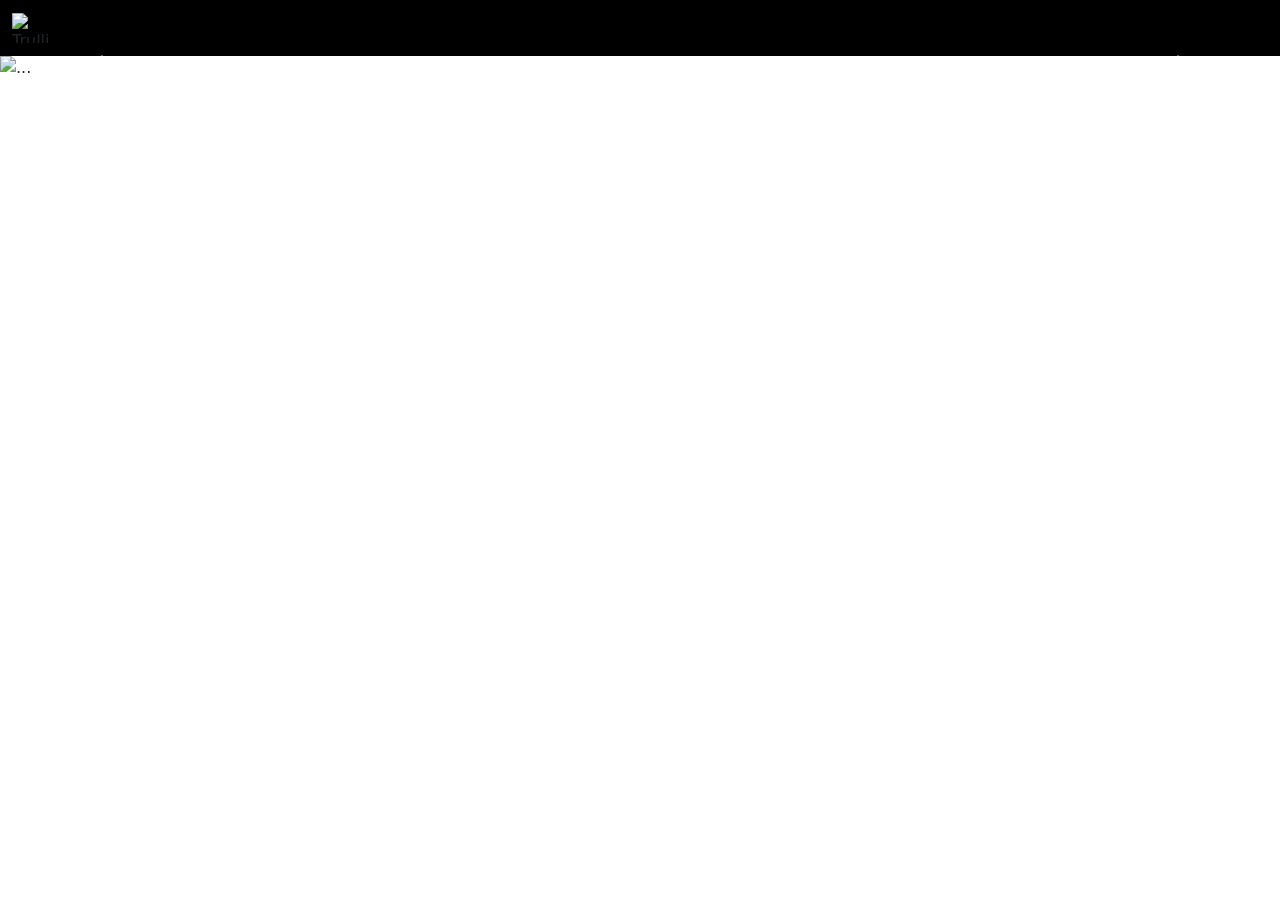
==== index.html @ dacc8d7c "Change navbar background to black and update links" ====
<!DOCTYPE html>
<html lang="en">
<head>
    <link href="https://cdn.jsdelivr.net/npm/bootstrap@5.3.8/dist/css/bootstrap.min.css" rel="stylesheet" integrity="sha384-sRIl4kxILFvY47J16cr9ZwB07vP4J8+LH7qKQnuqkuIAvNWLzeN8tE5YBujZqJLB" crossorigin="anonymous">
    <meta charset="UTF-8">
    <meta name="viewport" content="width=device-width, initial-scale=1.0">
    <title>DRAGON CITY</title>
     <link rel="stylesheet" href="style.css">
</head>
<body>
    <nav class="navbar navbar-expand-lg bg-black">
  <div class="container-fluid">
    <img src="https://upload.wikimedia.org/wikipedia/commons/f/f0/Dragon_City_logo_2022.png" alt="Trulli" width="50" height="30">

    <button class="navbar-toggler" type="button" data-bs-toggle="collapse" data-bs-target="#navbarNav" aria-controls="navbarNav" aria-expanded="false" aria-label="Toggle navigation">
      
      <span class="navbar-toggler-icon"></span>
    </button>
    <nav class="collapse navbar-collapse" id="navbarNav">
      <ul class="navbar-nav">
        <li class="nav-item">
          <a class="nav-link" href="index.html">𝑯𝑶𝑴𝑬</a>
        </li>
        <li class="nav-item">
          <a class="nav-link" href="about.html">𝑨𝑩𝑶𝑼𝑻</a>
        </li>
        <li class="nav-item">
          <a class="nav-link" href="dragons.html">DRAGONS</a>
        </li>
        <li class="nav-item">
          <a class="nav-link" href="Habitats.html">HABITATS</a>
        </li>
        <li class="nav-item">
          <a class="nav-link" href="building.html">BUILDING</a>
        </li>
        <li class="nav-item">
          <a class="nav-link" href="decor.html">DECOR</a>
        </li>
        <li class="nav-item">
          <a class="nav-link" href="orb.html">ORB</a>
        </li>
        <li class="nav-item">
          <a class="nav-link" href="gems.html">GEMS</a>
        </li>
      </ul>
    </div>
  </div>
</nav>
    <div id="carouselExampleRide" class="carousel slide" data-bs-ride="true">
  <div class="carousel-inner">
    <div class="carousel-item active">
      <img src="https://scontent.fmnl17-2.fna.fbcdn.net/v/t1.15752-9/768397571_1728989368415530_2781523585885273955_n.jpg?stp=dst-jpg_tt6&cstp=mx1376x768&ctp=s1376x768&_nc_cat=104&_nc_map=urlgen_bucketless&ccb=1-7&_nc_sid=9f807c&_nc_eui2=AeE-iBbKlrBhjgQOooUKEOTNyRs5W_zooE3JGzlb_OigTQ-_d_rl9ABWVRwlsYIpUS4A3nu3v0RpaGYS-3R9dOnL&_nc_ohc=5X5_qOZXBq8Q7kNvwEdV9aa&_nc_oc=AdrRF8V0Q_zwaZnKOCnvQT6iwj0CliJ8LifAUadGOJZx6OVqDng-fJmykn6Fgz7BK9w&_nc_zt=23&_nc_ht=scontent.fmnl17-2.fna&_nc_ss=7b2a8&oh=03_Q7cD6AENiMzL0ktWEhdv-G763PFc0AC8ZB2Ctf9_2jch9G4cWA&oe=6AA103F4" class="d-block w-100" alt="...">
    </div>
    <div class="carousel-item">
      <img src="https://scontent.fmnl17-7.fna.fbcdn.net/v/t1.15752-9/765957695_1047159918228729_4748598267161344911_n.jpg?stp=dst-jpg_tt6&cstp=mx1376x768&ctp=s1376x768&_nc_cat=107&_nc_map=urlgen_bucketless&ccb=1-7&_nc_sid=9f807c&_nc_eui2=AeF-nlQvQn_i-tQUSAaIj8QV1CjEkQiYQB3UKMSRCJhAHS1iS43mFdke7h7jkGvkOAIKtOxgxt3N0T0Bd1L-AdoC&_nc_ohc=awo4wMDPZ4UQ7kNvwE9EPgk&_nc_oc=Adod77zweZ37UknhtBakG9qpq3V8bZZ_6NUjA2K9F2JfvQu00MIOsuJ0fxcWrJbzYYE&_nc_zt=23&_nc_ht=scontent.fmnl17-7.fna&_nc_ss=7b2a8&oh=03_Q7cD6AFuW7ZcYuFEX9hFxdxGKBCJ-fck5NnO7M6q3MNO_KPSNg&oe=6AA12087" class="d-block w-100" alt="...">
    </div>
    <div class="carousel-item">
      <img src="https://scontent.fmnl17-6.fna.fbcdn.net/v/t1.15752-9/764517204_1365813642417572_1643254159708085904_n.jpg?stp=dst-jpg_tt6&cstp=mx1376x768&ctp=s1376x768&_nc_cat=110&_nc_map=urlgen_bucketless&ccb=1-7&_nc_sid=9f807c&_nc_eui2=AeGWS9UVaTgeZ8RBdHtm5mLEnik_1sAfliOeKT_WwB-WI3bZhblvepYvrgnixR7_OIVjzoGVC6tjFsksvUsQOZ2n&_nc_ohc=KisWYzF66-sQ7kNvwHVHvYz&_nc_oc=Adq3JVCUU_QKMGrvb_hJK-Ng56yEIIbwLLmBCQvNc2Y7lG9C5MQBfDMhHhtm0dxwZJg&_nc_zt=23&_nc_ht=scontent.fmnl17-6.fna&_nc_ss=7b2a8&oh=03_Q7cD6AFxjndarBv1-HcqEJcc9wVXtqRBMDzPIbO5QQ9aQILCHA&oe=6AA0F047" class="d-block w-100" alt="...">
    </div>
  </div>
  <button class="carousel-control-prev" type="button" data-bs-target="#carouselExampleRide" data-bs-slide="prev">
    <span class="carousel-control-prev-icon" aria-hidden="true"></span>
    <span class="visually-hidden">Previous</span>
  </button>
  <button class="carousel-control-next" type="button" data-bs-target="#carouselExampleRide" data-bs-slide="next">
    <span class="carousel-control-next-icon" aria-hidden="true"></span>
    <span class="visually-hidden">Next</span>
  </button>
</div>
<script src="https://cdn.jsdelivr.net/npm/bootstrap@5.3.8/dist/js/bootstrap.bundle.min.js" integrity="sha384-FKyoEForCGlyvwx9Hj09JcYn3nv7wiPVlz7YYwJrWVcXK/BmnVDxM+D2scQbITxI" crossorigin="anonymous"></script>
</body>
</html>
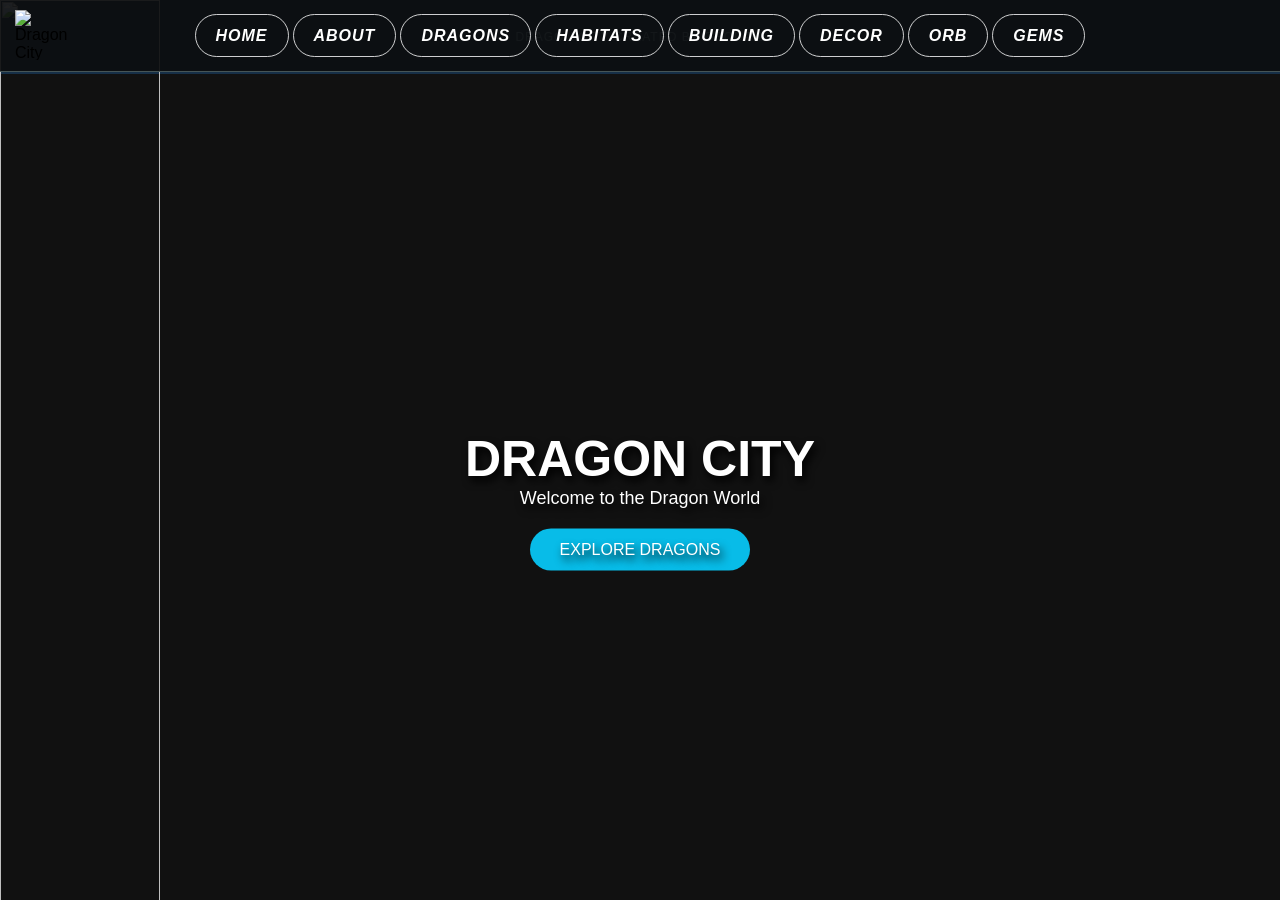
==== commit 77349f8c: "Update index.html" ====
--- a/index.html
+++ b/index.html
@@ -1,72 +1,332 @@
 <!DOCTYPE html>
 <html lang="en">
 <head>
-    <link href="https://cdn.jsdelivr.net/npm/bootstrap@5.3.8/dist/css/bootstrap.min.css" rel="stylesheet" integrity="sha384-sRIl4kxILFvY47J16cr9ZwB07vP4J8+LH7qKQnuqkuIAvNWLzeN8tE5YBujZqJLB" crossorigin="anonymous">
-    <meta charset="UTF-8">
-    <meta name="viewport" content="width=device-width, initial-scale=1.0">
-    <title>DRAGON CITY</title>
-     <link rel="stylesheet" href="style.css">
+<meta charset="UTF-8">
+<meta name="viewport" content="width=device-width, initial-scale=1.0">
+
+<title>Dragon City</title>
+
+<style>
+
+* {
+    margin: 0;
+    padding: 0;
+    box-sizing: border-box;
+}
+
+html {
+    scroll-behavior: smooth;
+}
+
+body{
+    margin: 0;
+    background-color: rgb(168, 162, 162);
+    background-image: url("https://scontent.fmnl17-3.fna.fbcdn.net/v/t1.15752-9/767299842_1655790449890491_4545257964467939193_n.jpg?stp=dst-jpg_tt6&cstp=mx2730x1374&ctp=s2048x2048&_nc_cat=111&_nc_map=urlgen_bucketless&ccb=1-7&_nc_sid=9f807c&_nc_eui2=AeGM4_41mJ3LzK9dCWrfPUarlU8g-dacNnOVTyD51pw2c567HQcAVzanhm9n9mFQUha7lkcVy3AcAFiBy9nT1CmH&_nc_ohc=iILIBuR1VC8Q7kNvwGtrVs6&_nc_oc=AdrgYi3_kR99PQsobkBZdY6h78Ep0LK1CM7NGzYD1GocTQRpbVBkbWe7cVYGbLGtliY&_nc_zt=23&_nc_ht=scontent.fmnl17-3.fna&_nc_ss=7b2a8&oh=03_Q7cD6AELTnQGtor_LJXfN3qr1uAR7j50Bpd6J6AhI7E_hIDlQw&oe=6AA11DC7");
+    background-position: center center;
+    background-repeat: no-repeat;
+    background-size: cover;
+    background-attachment: fixed;
+}
+
+/* =========================
+   NAVIGATION BAR
+========================= */
+
+.navbar {
+    position: fixed;
+    top: 0;
+    left: 0;
+    width: 100%;
+    height: 72px;
+
+    background: rgba(13, 14, 15, 0.92);
+
+    display: flex;
+    align-items: center;
+    justify-content: center;
+
+    z-index: 1000;
+
+    border-bottom: 1px solid rgba(89, 108, 110, 0.753);
+}
+
+.logo {
+    position: absolute;
+    left: 15px;
+    top: 10px;
+
+    width: 65px;
+    height: 50px;
+
+    object-fit: contain;
+}
+
+.nav-menu {
+    display: flex;
+    gap: 4px;
+    list-style: none;
+}
+
+.nav-menu a {
+    text-decoration: none;
+    color: white;
+
+    min-width: 120px;
+    padding: 12px 20px;
+
+    text-align: center;
+
+    border: 1px solid rgba(255,255,255,0.8);
+    border-radius: 30px;
+
+    font-weight: bold;
+    font-style: italic;
+    letter-spacing: 1px;
+
+    transition: 0.3s ease;
+}
+
+.nav-menu a:hover {
+    background: linear-gradient(
+        135deg,
+        #386770,
+        #324e96
+    );
+
+    border-color: #fff;
+
+    box-shadow:
+        0 0 15px #25cfff,
+        inset 0 0 10px rgba(255,255,255,0.3);
+
+    transform: translateY(-2px);
+}   
+/* =========================
+   FOOTER ITO YUNG SA BABA YUNG MAY NAKAGALAGAY NA GROUP
+========================= */
+
+footer {
+    padding: 30px;
+
+    text-align: center;
+
+    background: #162f47;
+
+    color: #7193a3;
+
+    font-family: Arial, sans-serif;
+
+    font-size: 12px;
+
+    letter-spacing: 1px;
+}
+</style>
 </head>
+
+<!-- =========================
+     NAVIGATION
+========================= -->
+
+<nav class="navbar">
+
+    <!-- Replace with your Dragon City logo -->
+    <img
+        class="logo"
+        src="https://upload.wikimedia.org/wikipedia/commons/f/f0/Dragon_City_logo_2022.png"
+        alt="Dragon City"
+    >
+
+    <ul class="nav-menu">
+
+        <li>
+            <a href="index.html">HOME</a>
+        </li>
+
+        <li>
+            <a href="#">ABOUT</a>
+        </li>
+
+        <li>
+            <a href="Dragons.html">DRAGONS</a>
+        </li>
+
+        <li>
+            <a href="#">HABITATS</a>
+        </li>
+
+        <li>
+            <a href="#">BUILDING</a>
+        </li>
+
+        <li>
+            <a href="#">DECOR</a>
+        </li>
+
+        <li>
+            <a href="#">ORB</a>
+        </li>
+
+        <li>
+            <a href="#">GEMS</a>
+        </li>
+
+    </ul>
+
+</nav>
+
+<style>
+        * {
+            margin: 0;
+            padding: 0;
+            box-sizing: border-box;
+        }
+
+        body {
+            font-family: Arial, sans-serif;
+            background: #111;
+        }
+
+        /* HOME CAROUSEL */
+        .carousel {
+            width: 100%;
+            height: 500px;
+            position: fixed;
+            overflow: fixed;
+        }
+
+        .slides {
+            display: flex;
+            width: 800%;
+            height: 100%;
+            animation: slide 32s infinite;
+        }
+
+        .slides img {
+            width: 12.5%;
+            height: 200%;
+            object-fit: cover;
+        }
+
+        /* AUTOMATIC SLIDE */
+        @keyframes slide {
+
+            0%   { transform: translateX(0); }
+            10%  { transform: translateX(0); }
+
+            12%  { transform: translateX(-12.5%); }
+            22%  { transform: translateX(-12.5%); }
+
+            24%  { transform: translateX(-25%); }
+            34%  { transform: translateX(-25%); }
+
+            36%  { transform: translateX(-37.5%); }
+            46%  { transform: translateX(-37.5%); }
+
+            48%  { transform: translateX(-50%); }
+            58%  { transform: translateX(-50%); }
+
+            60%  { transform: translateX(-62.5%); }
+            70%  { transform: translateX(-62.5%); }
+
+            72%  { transform: translateX(-75%); }
+            82%  { transform: translateX(-75%); }
+
+            84%  { transform: translateX(0); }
+            100% { transform: translateX(0); }
+        }
+
+        /* TITLE */
+        .title {
+            position: absolute;
+            top: 100%;
+            left: 50%;
+            transform: translate(-50%, -50%);
+
+            color: white;
+            text-align: center;
+
+            text-shadow: 3px 5px 8px black;
+        }
+
+        .title h1 {
+            font-size: 50px;
+        }
+
+        .title p {
+            font-size: 18px;
+        }
+
+        /* BUTTON */
+        .button {
+            margin-top: 20px;
+
+            display: inline-block;
+
+            padding: 12px 30px;
+
+            background: #08bce8;
+            color: white;
+
+            text-decoration: none;
+
+            border-radius: 25px;
+        }
+
+        .button:hover {
+            background: #087fc4;
+        }
+
+        @media (max-width: 800px) {
+            .carousel {
+                height: 350px;
+            }
+
+            .title h1 {
+                font-size: 30px;
+            }
+        }
+    </style>
+</head>
+
 <body>
-    <nav class="navbar navbar-expand-lg bg-black">
-  <div class="container-fluid">
-    <img src="https://upload.wikimedia.org/wikipedia/commons/f/f0/Dragon_City_logo_2022.png" alt="Trulli" width="50" height="30">
-
-    <button class="navbar-toggler" type="button" data-bs-toggle="collapse" data-bs-target="#navbarNav" aria-controls="navbarNav" aria-expanded="false" aria-label="Toggle navigation">
-      
-      <span class="navbar-toggler-icon"></span>
-    </button>
-    <nav class="collapse navbar-collapse" id="navbarNav">
-      <ul class="navbar-nav">
-        <li class="nav-item">
-          <a class="nav-link" href="index.html">𝑯𝑶𝑴𝑬</a>
-        </li>
-        <li class="nav-item">
-          <a class="nav-link" href="about.html">𝑨𝑩𝑶𝑼𝑻</a>
-        </li>
-        <li class="nav-item">
-          <a class="nav-link" href="dragons.html">DRAGONS</a>
-        </li>
-        <li class="nav-item">
-          <a class="nav-link" href="Habitats.html">HABITATS</a>
-        </li>
-        <li class="nav-item">
-          <a class="nav-link" href="building.html">BUILDING</a>
-        </li>
-        <li class="nav-item">
-          <a class="nav-link" href="decor.html">DECOR</a>
-        </li>
-        <li class="nav-item">
-          <a class="nav-link" href="orb.html">ORB</a>
-        </li>
-        <li class="nav-item">
-          <a class="nav-link" href="gems.html">GEMS</a>
-        </li>
-      </ul>
+
+<!-- HOME -->
+
+<div class="carousel">
+
+    <div class="slides">
+
+        <img src="https://scontent.fmnl4-7.fna.fbcdn.net/v/t1.15752-9/764517204_1365813642417572_1643254159708085904_n.jpg?stp=dst-jpg_tt6&cstp=mx1376x768&ctp=s1376x768&_nc_cat=110&_nc_map=urlgen_bucketless&ccb=1-7&_nc_sid=9f807c&_nc_eui2=AeGWS9UVaTgeZ8RBdHtm5mLEnik_1sAfliOeKT_WwB-WI3bZhblvepYvrgnixR7_OIVjzoGVC6tjFsksvUsQOZ2n&_nc_ohc=1LAf2fnb_y0Q7kNvwEMrL8o&_nc_oc=AdoQlZUbmF5KxFRqJAVkij5wPpupDagGV6smUznWbkUBTEwrEY-l5ZlWe21OzR3qd7a7KcTzvZBcXEUiRMSil-Ok&_nc_zt=23&_nc_ht=scontent.fmnl4-7.fna&_nc_ss=7b2a8&oh=03_Q7cD6AFzIjW8z65tawSZJdBlM12lI6ZlL8YCCOU1Is6QAdrv7Q&oe=6AA35B07">
+        <img src="https://scontent.fmnl4-6.fna.fbcdn.net/v/t1.15752-9/768397571_1728989368415530_2781523585885273955_n.jpg?stp=dst-jpg_tt6&cstp=mx1376x768&ctp=s1376x768&_nc_cat=104&_nc_map=urlgen_bucketless&ccb=1-7&_nc_sid=9f807c&_nc_eui2=AeE-iBbKlrBhjgQOooUKEOTNyRs5W_zooE3JGzlb_OigTQ-_d_rl9ABWVRwlsYIpUS4A3nu3v0RpaGYS-3R9dOnL&_nc_ohc=5X5_qOZXBq8Q7kNvwEx2SSY&_nc_oc=AdrRAAhrjU4eKQu1i72Je_lcVvs0U0Ya0wMp94FYP11dN79EqmFH7DCqEHnxq0HkwddQEWycBWBBUxcpGlSGRno1&_nc_zt=23&_nc_ht=scontent.fmnl4-6.fna&_nc_ss=7b2a8&oh=03_Q7cD6AGJUYisqBnqJ8mGdhZDgwZVNKtl9Hr-lCeyy9hgDBlvBA&oe=6AA36EB4">
+        <img src="home3.jpg">
+        <img src="home4.jpg">
+        <img src="home5.jpg">
+        <img src="home6.jpg">
+        <img src="home7.jpg">
+        <img src="home8.jpg">
+
     </div>
-  </div>
-</nav>
-    <div id="carouselExampleRide" class="carousel slide" data-bs-ride="true">
-  <div class="carousel-inner">
-    <div class="carousel-item active">
-      <img src="https://scontent.fmnl17-2.fna.fbcdn.net/v/t1.15752-9/768397571_1728989368415530_2781523585885273955_n.jpg?stp=dst-jpg_tt6&cstp=mx1376x768&ctp=s1376x768&_nc_cat=104&_nc_map=urlgen_bucketless&ccb=1-7&_nc_sid=9f807c&_nc_eui2=AeE-iBbKlrBhjgQOooUKEOTNyRs5W_zooE3JGzlb_OigTQ-_d_rl9ABWVRwlsYIpUS4A3nu3v0RpaGYS-3R9dOnL&_nc_ohc=5X5_qOZXBq8Q7kNvwEdV9aa&_nc_oc=AdrRF8V0Q_zwaZnKOCnvQT6iwj0CliJ8LifAUadGOJZx6OVqDng-fJmykn6Fgz7BK9w&_nc_zt=23&_nc_ht=scontent.fmnl17-2.fna&_nc_ss=7b2a8&oh=03_Q7cD6AENiMzL0ktWEhdv-G763PFc0AC8ZB2Ctf9_2jch9G4cWA&oe=6AA103F4" class="d-block w-100" alt="...">
+
+    <div class="title">
+
+        <h1>DRAGON CITY</h1>
+
+        <p>Welcome to the Dragon World</p>
+
+        <a href="#dragons" class="button">
+            EXPLORE DRAGONS
+        </a>
+
     </div>
-    <div class="carousel-item">
-      <img src="https://scontent.fmnl17-7.fna.fbcdn.net/v/t1.15752-9/765957695_1047159918228729_4748598267161344911_n.jpg?stp=dst-jpg_tt6&cstp=mx1376x768&ctp=s1376x768&_nc_cat=107&_nc_map=urlgen_bucketless&ccb=1-7&_nc_sid=9f807c&_nc_eui2=AeF-nlQvQn_i-tQUSAaIj8QV1CjEkQiYQB3UKMSRCJhAHS1iS43mFdke7h7jkGvkOAIKtOxgxt3N0T0Bd1L-AdoC&_nc_ohc=awo4wMDPZ4UQ7kNvwE9EPgk&_nc_oc=Adod77zweZ37UknhtBakG9qpq3V8bZZ_6NUjA2K9F2JfvQu00MIOsuJ0fxcWrJbzYYE&_nc_zt=23&_nc_ht=scontent.fmnl17-7.fna&_nc_ss=7b2a8&oh=03_Q7cD6AFuW7ZcYuFEX9hFxdxGKBCJ-fck5NnO7M6q3MNO_KPSNg&oe=6AA12087" class="d-block w-100" alt="...">
-    </div>
-    <div class="carousel-item">
-      <img src="https://scontent.fmnl17-6.fna.fbcdn.net/v/t1.15752-9/764517204_1365813642417572_1643254159708085904_n.jpg?stp=dst-jpg_tt6&cstp=mx1376x768&ctp=s1376x768&_nc_cat=110&_nc_map=urlgen_bucketless&ccb=1-7&_nc_sid=9f807c&_nc_eui2=AeGWS9UVaTgeZ8RBdHtm5mLEnik_1sAfliOeKT_WwB-WI3bZhblvepYvrgnixR7_OIVjzoGVC6tjFsksvUsQOZ2n&_nc_ohc=KisWYzF66-sQ7kNvwHVHvYz&_nc_oc=Adq3JVCUU_QKMGrvb_hJK-Ng56yEIIbwLLmBCQvNc2Y7lG9C5MQBfDMhHhtm0dxwZJg&_nc_zt=23&_nc_ht=scontent.fmnl17-6.fna&_nc_ss=7b2a8&oh=03_Q7cD6AFxjndarBv1-HcqEJcc9wVXtqRBMDzPIbO5QQ9aQILCHA&oe=6AA0F047" class="d-block w-100" alt="...">
-    </div>
-  </div>
-  <button class="carousel-control-prev" type="button" data-bs-target="#carouselExampleRide" data-bs-slide="prev">
-    <span class="carousel-control-prev-icon" aria-hidden="true"></span>
-    <span class="visually-hidden">Previous</span>
-  </button>
-  <button class="carousel-control-next" type="button" data-bs-target="#carouselExampleRide" data-bs-slide="next">
-    <span class="carousel-control-next-icon" aria-hidden="true"></span>
-    <span class="visually-hidden">Next</span>
-  </button>
+
 </div>
+
 <script src="https://cdn.jsdelivr.net/npm/bootstrap@5.3.8/dist/js/bootstrap.bundle.min.js" integrity="sha384-FKyoEForCGlyvwx9Hj09JcYn3nv7wiPVlz7YYwJrWVcXK/BmnVDxM+D2scQbITxI" crossorigin="anonymous"></script>
+    </section>
+
+</section>
+<footer>
+    DRAGON CITY CREATED BY GROUP 2
+</footer>
 </body>
 </html>
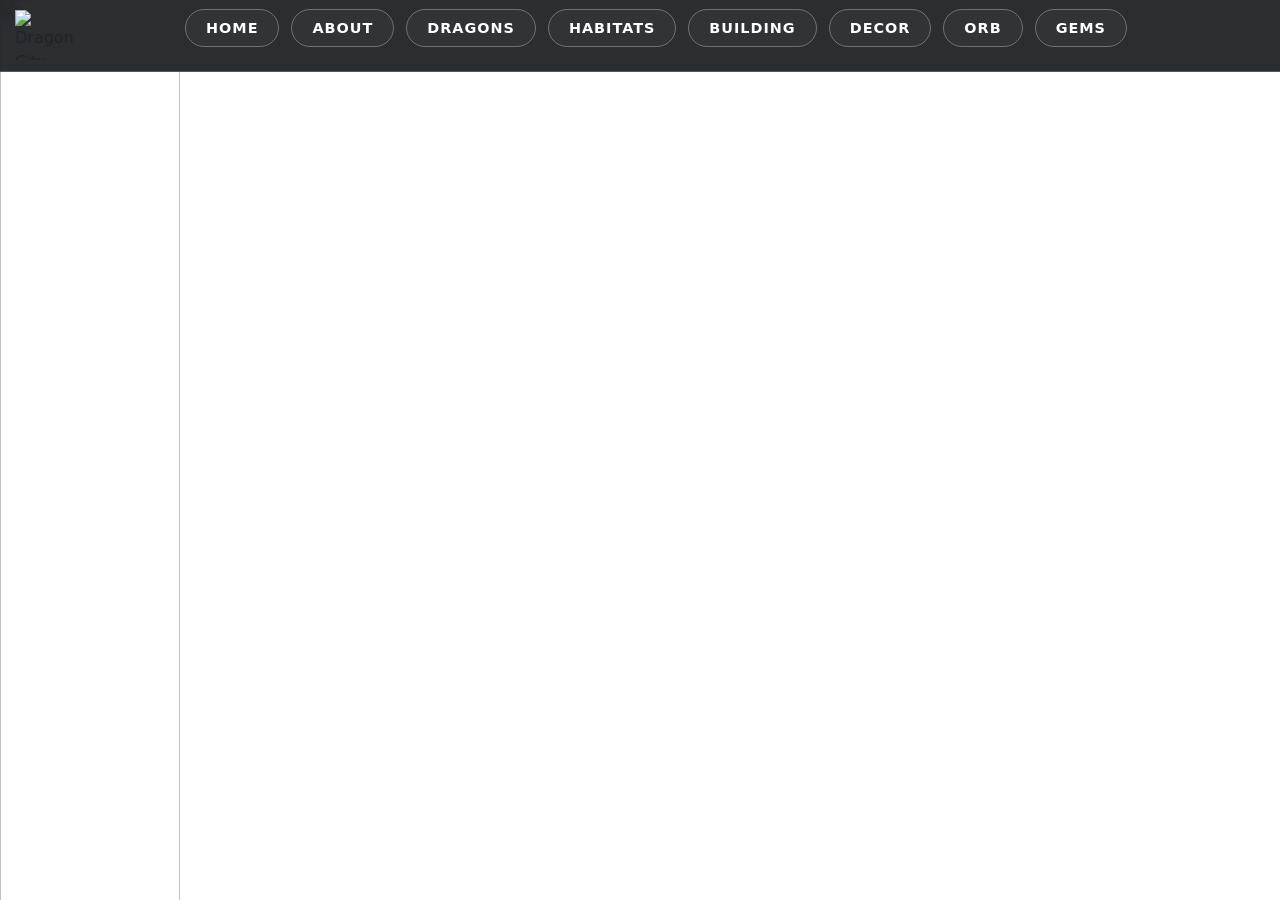
==== commit 43de1f65: "Update index.html for layout and style enhancements Refactor HTML structure and styles for improved " ====
--- a/index.html
+++ b/index.html
@@ -1,132 +1,154 @@
 <!DOCTYPE html>
 <html lang="en">
 <head>
+<link href="https://cdn.jsdelivr.net/npm/bootstrap@5.3.8/dist/css/bootstrap.min.css" rel="stylesheet" integrity="sha384-sRIl4kxILFvY47J16cr9ZwB07vP4J8+LH7qKQnuqkuIAvNWLzeN8tE5YBujZqJLB" crossorigin="anonymous">
 <meta charset="UTF-8">
 <meta name="viewport" content="width=device-width, initial-scale=1.0">
-
-<title>Dragon City</title>
-
+<script src="https://cdn.jsdelivr.net/npm/bootstrap@5.3.8/dist/js/bootstrap.bundle.min.js" integrity="sha384-FKyoEForCGlyvwx9Hj09JcYn3nv7wiPVlz7YYwJrWVcXK/BmnVDxM+D2scQbITxI" crossorigin="anonymous"></script>
+    </section>
 <style>
-
-* {
-    margin: 0;
-    padding: 0;
-    box-sizing: border-box;
-}
-
-html {
-    scroll-behavior: smooth;
-}
-
-body{
-    margin: 0;
-    background-color: rgb(168, 162, 162);
-    background-image: url("https://scontent.fmnl17-3.fna.fbcdn.net/v/t1.15752-9/767299842_1655790449890491_4545257964467939193_n.jpg?stp=dst-jpg_tt6&cstp=mx2730x1374&ctp=s2048x2048&_nc_cat=111&_nc_map=urlgen_bucketless&ccb=1-7&_nc_sid=9f807c&_nc_eui2=AeGM4_41mJ3LzK9dCWrfPUarlU8g-dacNnOVTyD51pw2c567HQcAVzanhm9n9mFQUha7lkcVy3AcAFiBy9nT1CmH&_nc_ohc=iILIBuR1VC8Q7kNvwGtrVs6&_nc_oc=AdrgYi3_kR99PQsobkBZdY6h78Ep0LK1CM7NGzYD1GocTQRpbVBkbWe7cVYGbLGtliY&_nc_zt=23&_nc_ht=scontent.fmnl17-3.fna&_nc_ss=7b2a8&oh=03_Q7cD6AELTnQGtor_LJXfN3qr1uAR7j50Bpd6J6AhI7E_hIDlQw&oe=6AA11DC7");
-    background-position: center center;
-    background-repeat: no-repeat;
-    background-size: cover;
-    background-attachment: fixed;
-}
-
-/* =========================
-   NAVIGATION BAR
-========================= */
-
+        * {
+            margin: 0;
+            padding: 0;
+            box-sizing: border-box;
+        }
 .navbar {
-    position: fixed;
-    top: 0;
-    left: 0;
-    width: 100%;
-    height: 72px;
-
-    background: rgba(13, 14, 15, 0.92);
-
-    display: flex;
-    align-items: center;
-    justify-content: center;
-
-    z-index: 1000;
-
-    border-bottom: 1px solid rgba(89, 108, 110, 0.753);
-}
-
-.logo {
-    position: absolute;
-    left: 15px;
-    top: 10px;
-
-    width: 65px;
-    height: 50px;
-
-    object-fit: contain;
-}
-
-.nav-menu {
-    display: flex;
-    gap: 4px;
-    list-style: none;
-}
-
-.nav-menu a {
-    text-decoration: none;
-    color: white;
-
-    min-width: 120px;
-    padding: 12px 20px;
-
-    text-align: center;
-
-    border: 1px solid rgba(255,255,255,0.8);
-    border-radius: 30px;
-
-    font-weight: bold;
-    font-style: italic;
-    letter-spacing: 1px;
-
-    transition: 0.3s ease;
-}
-
-.nav-menu a:hover {
-    background: linear-gradient(
-        135deg,
-        #386770,
-        #324e96
-    );
-
-    border-color: #fff;
-
-    box-shadow:
-        0 0 15px #25cfff,
-        inset 0 0 10px rgba(255,255,255,0.3);
-
-    transform: translateY(-2px);
-}   
-/* =========================
-   FOOTER ITO YUNG SA BABA YUNG MAY NAKAGALAGAY NA GROUP
-========================= */
-
-footer {
-    padding: 30px;
-
-    text-align: center;
-
-    background: #162f47;
-
-    color: #7193a3;
-
-    font-family: Arial, sans-serif;
-
-    font-size: 12px;
-
-    letter-spacing: 1px;
-}
-</style>
+            position: fixed;
+            top: 0;
+            left: 0;
+            width: 100%;
+            height: 72px;
+            background: rgba(25, 28, 31, 0.92);
+            backdrop-filter: blur(8px);
+            display: flex;
+            align-items: center;
+            justify-content: center;
+            z-index: 1000;
+            border-bottom: 1px solid rgba(89, 108, 110, 0.753);
+        }
+
+        .logo {
+            position: absolute;
+            left: 15px;
+            top: 10px;
+            width: 65px;
+            height: 50px;
+            object-fit: contain;
+        }
+
+        .nav-menu {
+            display: flex;
+            gap: 12px;
+            list-style: none;
+        }
+
+        .nav-menu a {
+            text-decoration: none;
+            color: white;
+            min-width: 120px;
+            padding: 10px 20px;
+            text-align: center;
+            border: 1px solid rgba(255,255,255,0.3);
+            border-radius: 30px;
+            font-weight: bold;
+            font-size: 0.9rem;
+            text-transform: uppercase;
+            letter-spacing: 1px;
+            transition: all 0.3s ease;
+            background: rgba(255, 255, 255, 0.03);
+        }
+
+        .nav-menu a:hover {
+            background: linear-gradient(135deg, #2cc9e9, #324e96);
+            border-color: #fff;
+            box-shadow: 0 0 15px #25cfff, inset 0 0 10px rgba(255,255,255,0.3);
+            transform: translateY(-2px);
+        }  
+        /* HOME CAROUSEL */
+        .carousel {
+            width: 100%;
+            height: 500px;
+            position: fixed;
+            overflow: fixed;
+        }
+
+        .slides {
+            display: flex;
+            width: 900%;
+            height: 120%;
+            animation: slide 32s infinite;
+        }
+
+        .slides img {
+            width: 12.5%;
+            height: 200%;
+            object-fit: cover;
+        }
+
+        /* AUTOMATIC SLIDE */
+        @keyframes slide {
+
+            0%   { transform: translateX(0); }
+            10%  { transform: translateX(0); }
+
+            12%  { transform: translateX(-12.5%); }
+            22%  { transform: translateX(-12.5%); }
+
+            24%  { transform: translateX(-25%); }
+            34%  { transform: translateX(-25%); }
+
+       
+        }
+
+        /* TITLE */
+        .title {
+            position: absolute;
+            top: 100%;
+            left: 50%;
+            transform: translate(-50%, -50%);
+
+            color: white;
+            text-align: center;
+
+            text-shadow: 3px 5px 8px black;
+        }
+
+        .title h1 {
+            font-size: 50px;
+        }
+
+        .title p {
+            font-size: 18px;
+        }
+
+
+        @media (max-width: 800px) {
+            .carousel {
+                height: 350px;
+            }
+
+            .title h1 {
+                font-size: 30px;
+            }
+        }
+    </style>
 </head>
 
-<!-- =========================
-     NAVIGATION
-========================= -->
-
+<body>
+
+<!-- HOME -->
+
+<div class="carousel">
+
+    <div class="slides">
+
+        <img src="https://scontent.fmnl4-7.fna.fbcdn.net/v/t1.15752-9/764517204_1365813642417572_1643254159708085904_n.jpg?stp=dst-jpg_tt6&cstp=mx1376x768&ctp=s1376x768&_nc_cat=110&_nc_map=urlgen_bucketless&ccb=1-7&_nc_sid=9f807c&_nc_eui2=AeGWS9UVaTgeZ8RBdHtm5mLEnik_1sAfliOeKT_WwB-WI3bZhblvepYvrgnixR7_OIVjzoGVC6tjFsksvUsQOZ2n&_nc_ohc=1LAf2fnb_y0Q7kNvwEMrL8o&_nc_oc=AdoQlZUbmF5KxFRqJAVkij5wPpupDagGV6smUznWbkUBTEwrEY-l5ZlWe21OzR3qd7a7KcTzvZBcXEUiRMSil-Ok&_nc_zt=23&_nc_ht=scontent.fmnl4-7.fna&_nc_ss=7b2a8&oh=03_Q7cD6AFzIjW8z65tawSZJdBlM12lI6ZlL8YCCOU1Is6QAdrv7Q&oe=6AA35B07">
+        <img src="https://images6.alphacoders.com/112/thumb-1920-1124131.png">
+        <img src="https://store-images.s-microsoft.com/image/apps.60940.14098991041572765.24a22c10-771e-440c-b9aa-1522a505d4ba.f8aff810-310f-4b23-9d5c-e6b43337bf06">
+    </div>
+
+
+</div>
 <nav class="navbar">
 
     <!-- Replace with your Dragon City logo -->
@@ -151,7 +173,7 @@
         </li>
 
         <li>
-            <a href="#">HABITATS</a>
+            <a href="habitats.html">HABITATS</a>
         </li>
 
         <li>
@@ -173,160 +195,9 @@
     </ul>
 
 </nav>
-
-<style>
-        * {
-            margin: 0;
-            padding: 0;
-            box-sizing: border-box;
-        }
-
-        body {
-            font-family: Arial, sans-serif;
-            background: #111;
-        }
-
-        /* HOME CAROUSEL */
-        .carousel {
-            width: 100%;
-            height: 500px;
-            position: fixed;
-            overflow: fixed;
-        }
-
-        .slides {
-            display: flex;
-            width: 800%;
-            height: 100%;
-            animation: slide 32s infinite;
-        }
-
-        .slides img {
-            width: 12.5%;
-            height: 200%;
-            object-fit: cover;
-        }
-
-        /* AUTOMATIC SLIDE */
-        @keyframes slide {
-
-            0%   { transform: translateX(0); }
-            10%  { transform: translateX(0); }
-
-            12%  { transform: translateX(-12.5%); }
-            22%  { transform: translateX(-12.5%); }
-
-            24%  { transform: translateX(-25%); }
-            34%  { transform: translateX(-25%); }
-
-            36%  { transform: translateX(-37.5%); }
-            46%  { transform: translateX(-37.5%); }
-
-            48%  { transform: translateX(-50%); }
-            58%  { transform: translateX(-50%); }
-
-            60%  { transform: translateX(-62.5%); }
-            70%  { transform: translateX(-62.5%); }
-
-            72%  { transform: translateX(-75%); }
-            82%  { transform: translateX(-75%); }
-
-            84%  { transform: translateX(0); }
-            100% { transform: translateX(0); }
-        }
-
-        /* TITLE */
-        .title {
-            position: absolute;
-            top: 100%;
-            left: 50%;
-            transform: translate(-50%, -50%);
-
-            color: white;
-            text-align: center;
-
-            text-shadow: 3px 5px 8px black;
-        }
-
-        .title h1 {
-            font-size: 50px;
-        }
-
-        .title p {
-            font-size: 18px;
-        }
-
-        /* BUTTON */
-        .button {
-            margin-top: 20px;
-
-            display: inline-block;
-
-            padding: 12px 30px;
-
-            background: #08bce8;
-            color: white;
-
-            text-decoration: none;
-
-            border-radius: 25px;
-        }
-
-        .button:hover {
-            background: #087fc4;
-        }
-
-        @media (max-width: 800px) {
-            .carousel {
-                height: 350px;
-            }
-
-            .title h1 {
-                font-size: 30px;
-            }
-        }
-    </style>
-</head>
-
-<body>
-
-<!-- HOME -->
-
-<div class="carousel">
-
-    <div class="slides">
-
-        <img src="https://scontent.fmnl4-7.fna.fbcdn.net/v/t1.15752-9/764517204_1365813642417572_1643254159708085904_n.jpg?stp=dst-jpg_tt6&cstp=mx1376x768&ctp=s1376x768&_nc_cat=110&_nc_map=urlgen_bucketless&ccb=1-7&_nc_sid=9f807c&_nc_eui2=AeGWS9UVaTgeZ8RBdHtm5mLEnik_1sAfliOeKT_WwB-WI3bZhblvepYvrgnixR7_OIVjzoGVC6tjFsksvUsQOZ2n&_nc_ohc=1LAf2fnb_y0Q7kNvwEMrL8o&_nc_oc=AdoQlZUbmF5KxFRqJAVkij5wPpupDagGV6smUznWbkUBTEwrEY-l5ZlWe21OzR3qd7a7KcTzvZBcXEUiRMSil-Ok&_nc_zt=23&_nc_ht=scontent.fmnl4-7.fna&_nc_ss=7b2a8&oh=03_Q7cD6AFzIjW8z65tawSZJdBlM12lI6ZlL8YCCOU1Is6QAdrv7Q&oe=6AA35B07">
-        <img src="https://scontent.fmnl4-6.fna.fbcdn.net/v/t1.15752-9/768397571_1728989368415530_2781523585885273955_n.jpg?stp=dst-jpg_tt6&cstp=mx1376x768&ctp=s1376x768&_nc_cat=104&_nc_map=urlgen_bucketless&ccb=1-7&_nc_sid=9f807c&_nc_eui2=AeE-iBbKlrBhjgQOooUKEOTNyRs5W_zooE3JGzlb_OigTQ-_d_rl9ABWVRwlsYIpUS4A3nu3v0RpaGYS-3R9dOnL&_nc_ohc=5X5_qOZXBq8Q7kNvwEx2SSY&_nc_oc=AdrRAAhrjU4eKQu1i72Je_lcVvs0U0Ya0wMp94FYP11dN79EqmFH7DCqEHnxq0HkwddQEWycBWBBUxcpGlSGRno1&_nc_zt=23&_nc_ht=scontent.fmnl4-6.fna&_nc_ss=7b2a8&oh=03_Q7cD6AGJUYisqBnqJ8mGdhZDgwZVNKtl9Hr-lCeyy9hgDBlvBA&oe=6AA36EB4">
-        <img src="home3.jpg">
-        <img src="home4.jpg">
-        <img src="home5.jpg">
-        <img src="home6.jpg">
-        <img src="home7.jpg">
-        <img src="home8.jpg">
-
-    </div>
-
-    <div class="title">
-
-        <h1>DRAGON CITY</h1>
-
-        <p>Welcome to the Dragon World</p>
-
-        <a href="#dragons" class="button">
-            EXPLORE DRAGONS
-        </a>
-
-    </div>
-
-</div>
 
 <script src="https://cdn.jsdelivr.net/npm/bootstrap@5.3.8/dist/js/bootstrap.bundle.min.js" integrity="sha384-FKyoEForCGlyvwx9Hj09JcYn3nv7wiPVlz7YYwJrWVcXK/BmnVDxM+D2scQbITxI" crossorigin="anonymous"></script>
     </section>
-
 </section>
-<footer>
-    DRAGON CITY CREATED BY GROUP 2
-</footer>
 </body>
 </html>
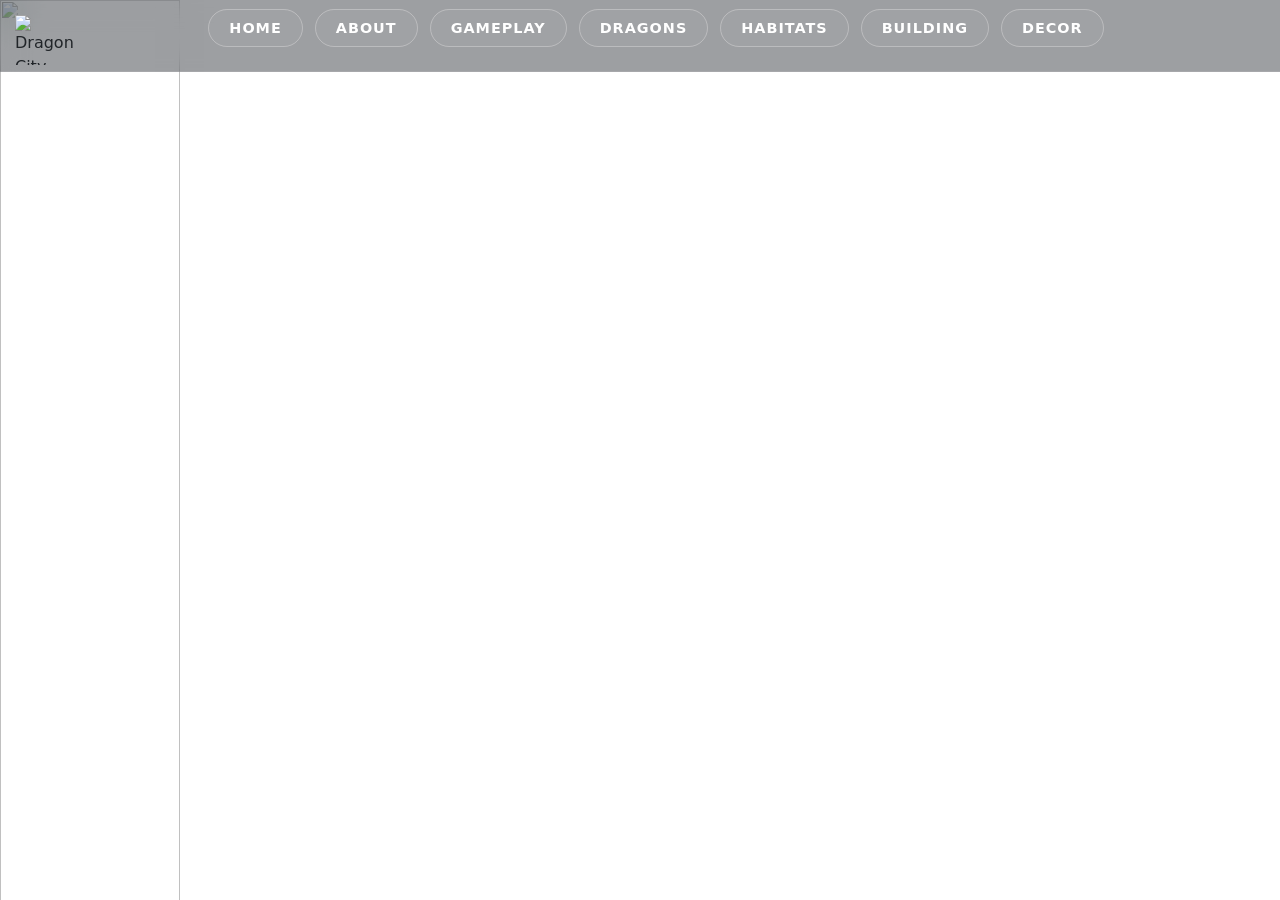
==== commit 9678e06f: "Update navbar styles and navigation links Refactor navbar styles and update links in index.html." ====
--- a/index.html
+++ b/index.html
@@ -7,48 +7,51 @@
 <script src="https://cdn.jsdelivr.net/npm/bootstrap@5.3.8/dist/js/bootstrap.bundle.min.js" integrity="sha384-FKyoEForCGlyvwx9Hj09JcYn3nv7wiPVlz7YYwJrWVcXK/BmnVDxM+D2scQbITxI" crossorigin="anonymous"></script>
     </section>
 <style>
-        * {
+          * {
             margin: 0;
             padding: 0;
             box-sizing: border-box;
+            font-family: system-ui, -apple-system, BlinkMacSystemFont, 'Segoe UI', Roboto, sans-serif;
         }
-.navbar {
-            position: fixed;
-            top: 0;
-            left: 0;
-            width: 100%;
-            height: 72px;
-            background: rgba(25, 28, 31, 0.92);
-            backdrop-filter: blur(8px);
-            display: flex;
-            align-items: center;
-            justify-content: center;
-            z-index: 1000;
-            border-bottom: 1px solid rgba(89, 108, 110, 0.753);
+        html {
+            scroll-behavior: smooth;
         }
+          .navbar {
+      position: fixed;
+      top: 0;
+      left: 0;
+      width: 100%;
+      height: 72px;
+      background: rgba(12, 16, 24, 0.4);
+      backdrop-filter: blur(16px);
+      -webkit-backdrop-filter: blur(16px);
+      display: flex;
+      align-items: center;
+      justify-content: center;
+      z-index: 1000;
+      border-bottom: 1px solid rgba(255, 255, 255, 0.1);
+    }
 
         .logo {
             position: absolute;
             left: 15px;
-            top: 10px;
-            width: 65px;
+            top: 15px;
+            width: 70px;
             height: 50px;
             object-fit: contain;
         }
-
         .nav-menu {
             display: flex;
             gap: 12px;
             list-style: none;
         }
-
         .nav-menu a {
             text-decoration: none;
             color: white;
             min-width: 120px;
             padding: 10px 20px;
             text-align: center;
-            border: 1px solid rgba(255,255,255,0.3);
+            border: 1px solid rgba(252, 249, 249, 0.3);
             border-radius: 30px;
             font-weight: bold;
             font-size: 0.9rem;
@@ -57,34 +60,29 @@
             transition: all 0.3s ease;
             background: rgba(255, 255, 255, 0.03);
         }
-
         .nav-menu a:hover {
-            background: linear-gradient(135deg, #2cc9e9, #324e96);
+            background: linear-gradient(135deg, #18a4c0, #324e96);
             border-color: #fff;
             box-shadow: 0 0 15px #25cfff, inset 0 0 10px rgba(255,255,255,0.3);
             transform: translateY(-2px);
         }  
-        /* HOME CAROUSEL */
         .carousel {
             width: 100%;
             height: 500px;
             position: fixed;
             overflow: fixed;
         }
-
         .slides {
             display: flex;
             width: 900%;
             height: 120%;
             animation: slide 32s infinite;
         }
-
         .slides img {
             width: 12.5%;
             height: 200%;
             object-fit: cover;
         }
-
         /* AUTOMATIC SLIDE */
         @keyframes slide {
 
@@ -96,11 +94,7 @@
 
             24%  { transform: translateX(-25%); }
             34%  { transform: translateX(-25%); }
-
-       
         }
-
-        /* TITLE */
         .title {
             position: absolute;
             top: 100%;
@@ -112,11 +106,9 @@
 
             text-shadow: 3px 5px 8px black;
         }
-
         .title h1 {
             font-size: 50px;
         }
-
         .title p {
             font-size: 18px;
         }
@@ -135,9 +127,6 @@
 </head>
 
 <body>
-
-<!-- HOME -->
-
 <div class="carousel">
 
     <div class="slides">
@@ -146,56 +135,36 @@
         <img src="https://images6.alphacoders.com/112/thumb-1920-1124131.png">
         <img src="https://store-images.s-microsoft.com/image/apps.60940.14098991041572765.24a22c10-771e-440c-b9aa-1522a505d4ba.f8aff810-310f-4b23-9d5c-e6b43337bf06">
     </div>
-
-
 </div>
 <nav class="navbar">
-
-    <!-- Replace with your Dragon City logo -->
     <img
         class="logo"
         src="https://upload.wikimedia.org/wikipedia/commons/f/f0/Dragon_City_logo_2022.png"
-        alt="Dragon City"
-    >
-
+        alt="Dragon City">
     <ul class="nav-menu">
-
-        <li>
+<li>
             <a href="index.html">HOME</a>
         </li>
-
         <li>
-            <a href="#">ABOUT</a>
+            <a href="About.html">ABOUT</a>
         </li>
-
+        <li>
+            <a href="Gameplay.html">GAMEPLAY</a>
+        </li>
         <li>
             <a href="Dragons.html">DRAGONS</a>
         </li>
-
         <li>
-            <a href="habitats.html">HABITATS</a>
+            <a href="Habitats.html">Habitats</a>
         </li>
-
         <li>
-            <a href="#">BUILDING</a>
+            <a href="Building.html">Building</a>
         </li>
-
         <li>
-            <a href="#">DECOR</a>
+            <a href="Decor.html">Decor</a>
         </li>
-
-        <li>
-            <a href="#">ORB</a>
-        </li>
-
-        <li>
-            <a href="#">GEMS</a>
-        </li>
-
     </ul>
-
 </nav>
-
 <script src="https://cdn.jsdelivr.net/npm/bootstrap@5.3.8/dist/js/bootstrap.bundle.min.js" integrity="sha384-FKyoEForCGlyvwx9Hj09JcYn3nv7wiPVlz7YYwJrWVcXK/BmnVDxM+D2scQbITxI" crossorigin="anonymous"></script>
     </section>
 </section>
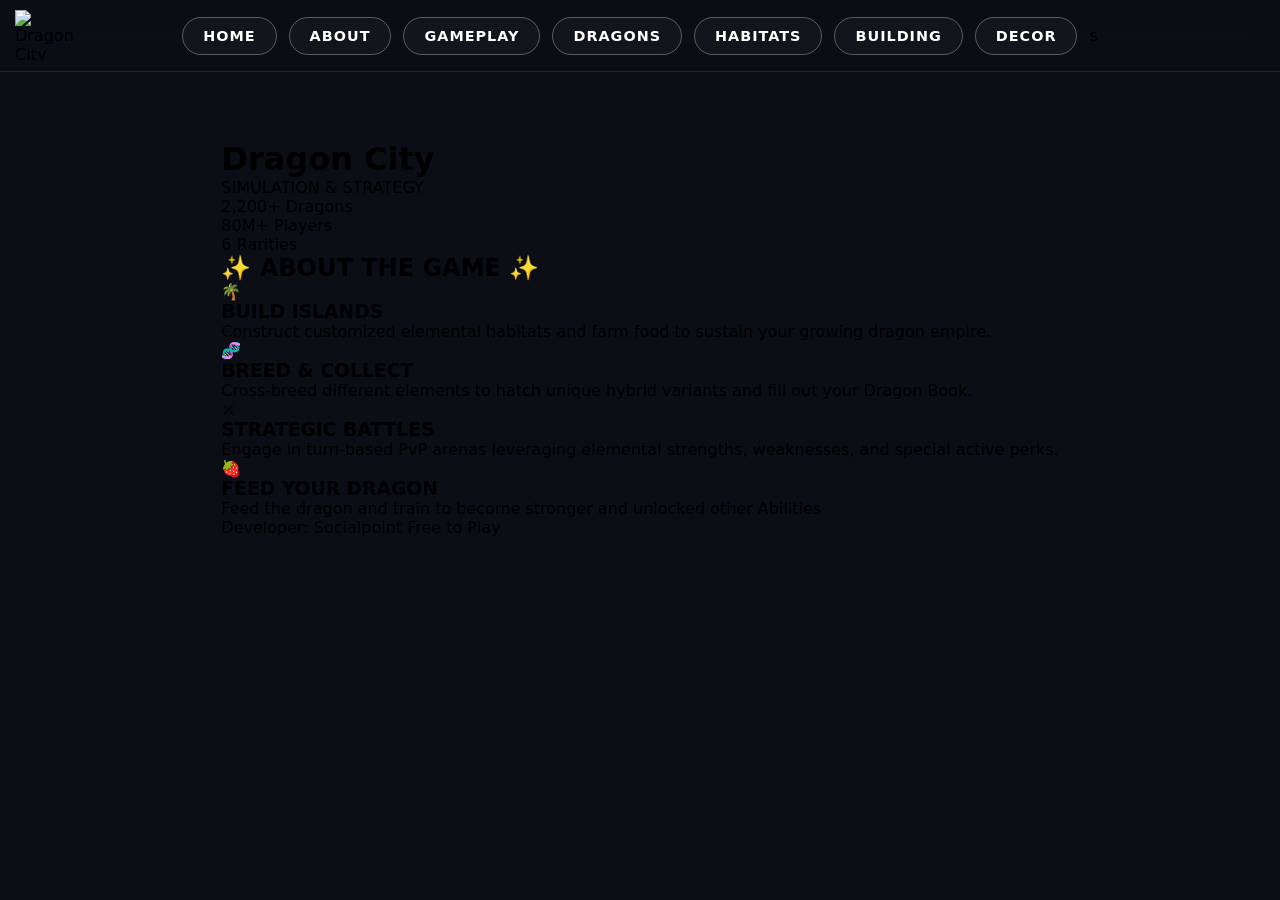
==== commit d8049dcd: "Update index.html" ====
--- a/index.html
+++ b/index.html
@@ -1,13 +1,14 @@
 <!DOCTYPE html>
 <html lang="en">
 <head>
-<link href="https://cdn.jsdelivr.net/npm/bootstrap@5.3.8/dist/css/bootstrap.min.css" rel="stylesheet" integrity="sha384-sRIl4kxILFvY47J16cr9ZwB07vP4J8+LH7qKQnuqkuIAvNWLzeN8tE5YBujZqJLB" crossorigin="anonymous">
-<meta charset="UTF-8">
-<meta name="viewport" content="width=device-width, initial-scale=1.0">
-<script src="https://cdn.jsdelivr.net/npm/bootstrap@5.3.8/dist/js/bootstrap.bundle.min.js" integrity="sha384-FKyoEForCGlyvwx9Hj09JcYn3nv7wiPVlz7YYwJrWVcXK/BmnVDxM+D2scQbITxI" crossorigin="anonymous"></script>
-    </section>
-<style>
-          * {
+    <meta charset="UTF-8">
+    <meta name="viewport" content="width=device-width, initial-scale=1.0">
+    <title>Dragon City</title>
+    <link rel="stylesheet" href="style.css">
+</head>
+<body>
+    <style>
+        * {
             margin: 0;
             padding: 0;
             box-sizing: border-box;
@@ -16,7 +17,22 @@
         html {
             scroll-behavior: smooth;
         }
-          .navbar {
+        body {
+            min-height: 100vh;
+            background-color: #0b0e14;
+            /* Using the uploaded background image asset */
+            background-image: url("https://scontent.fmnl17-3.fna.fbcdn.net/v/t1.15752-9/767299842_1655790449890491_4545257964467939193_n.jpg?stp=dst-jpg_tt6&cstp=mx2730x1374&ctp=s2048x2048&_nc_cat=111&_nc_map=urlgen_bucketless&ccb=1-7&_nc_sid=9f807c&_nc_eui2=AeGM4_41mJ3LzK9dCWrfPUarlU8g-dacNnOVTyD51pw2c567HQcAVzanhm9n9mFQUha7lkcVy3AcAFiBy9nT1CmH&_nc_ohc=iILIBuR1VC8Q7kNvwGtrVs6&_nc_oc=AdrgYi3_kR99PQsobkBZdY6h78Ep0LK1CM7NGzYD1GocTQRpbVBkbWe7cVYGbLGtliY&_nc_zt=23&_nc_ht=scontent.fmnl17-3.fna&_nc_ss=7b2a8&oh=03_Q7cD6AELTnQGtor_LJXfN3qr1uAR7j50Bpd6J6AhI7E_hIDlQw&oe=6AA11DC7");
+            background-position: center center;
+            background-repeat: no-repeat;
+            background-size: cover;
+            background-attachment: fixed;
+            display: flex;
+            flex-direction: column;
+            align-items: center;
+            padding-top: 140px; /* Space so content clears the fixed header */
+            padding-bottom: 40px;
+        }
+       .navbar {
       position: fixed;
       top: 0;
       left: 0;
@@ -31,12 +47,11 @@
       z-index: 1000;
       border-bottom: 1px solid rgba(255, 255, 255, 0.1);
     }
-
         .logo {
             position: absolute;
             left: 15px;
-            top: 15px;
-            width: 70px;
+            top: 10px;
+            width: 65px;
             height: 50px;
             object-fit: contain;
         }
@@ -51,7 +66,7 @@
             min-width: 120px;
             padding: 10px 20px;
             text-align: center;
-            border: 1px solid rgba(252, 249, 249, 0.3);
+            border: 1px solid rgba(255,255,255,0.3);
             border-radius: 30px;
             font-weight: bold;
             font-size: 0.9rem;
@@ -61,88 +76,21 @@
             background: rgba(255, 255, 255, 0.03);
         }
         .nav-menu a:hover {
-            background: linear-gradient(135deg, #18a4c0, #324e96);
+            background: linear-gradient(135deg, #2cc9e9, #324e96);
             border-color: #fff;
             box-shadow: 0 0 15px #25cfff, inset 0 0 10px rgba(255,255,255,0.3);
             transform: translateY(-2px);
         }  
-        .carousel {
-            width: 100%;
-            height: 500px;
-            position: fixed;
-            overflow: fixed;
-        }
-        .slides {
-            display: flex;
-            width: 900%;
-            height: 120%;
-            animation: slide 32s infinite;
-        }
-        .slides img {
-            width: 12.5%;
-            height: 200%;
-            object-fit: cover;
-        }
-        /* AUTOMATIC SLIDE */
-        @keyframes slide {
-
-            0%   { transform: translateX(0); }
-            10%  { transform: translateX(0); }
-
-            12%  { transform: translateX(-12.5%); }
-            22%  { transform: translateX(-12.5%); }
-
-            24%  { transform: translateX(-25%); }
-            34%  { transform: translateX(-25%); }
-        }
-        .title {
-            position: absolute;
-            top: 100%;
-            left: 50%;
-            transform: translate(-50%, -50%);
-
-            color: white;
-            text-align: center;
-
-            text-shadow: 3px 5px 8px black;
-        }
-        .title h1 {
-            font-size: 50px;
-        }
-        .title p {
-            font-size: 18px;
-        }
-
-
-        @media (max-width: 800px) {
-            .carousel {
-                height: 350px;
-            }
-
-            .title h1 {
-                font-size: 30px;
-            }
-        }
     </style>
-</head>
-
-<body>
-<div class="carousel">
-
-    <div class="slides">
-
-        <img src="https://scontent.fmnl4-7.fna.fbcdn.net/v/t1.15752-9/764517204_1365813642417572_1643254159708085904_n.jpg?stp=dst-jpg_tt6&cstp=mx1376x768&ctp=s1376x768&_nc_cat=110&_nc_map=urlgen_bucketless&ccb=1-7&_nc_sid=9f807c&_nc_eui2=AeGWS9UVaTgeZ8RBdHtm5mLEnik_1sAfliOeKT_WwB-WI3bZhblvepYvrgnixR7_OIVjzoGVC6tjFsksvUsQOZ2n&_nc_ohc=1LAf2fnb_y0Q7kNvwEMrL8o&_nc_oc=AdoQlZUbmF5KxFRqJAVkij5wPpupDagGV6smUznWbkUBTEwrEY-l5ZlWe21OzR3qd7a7KcTzvZBcXEUiRMSil-Ok&_nc_zt=23&_nc_ht=scontent.fmnl4-7.fna&_nc_ss=7b2a8&oh=03_Q7cD6AFzIjW8z65tawSZJdBlM12lI6ZlL8YCCOU1Is6QAdrv7Q&oe=6AA35B07">
-        <img src="https://images6.alphacoders.com/112/thumb-1920-1124131.png">
-        <img src="https://store-images.s-microsoft.com/image/apps.60940.14098991041572765.24a22c10-771e-440c-b9aa-1522a505d4ba.f8aff810-310f-4b23-9d5c-e6b43337bf06">
-    </div>
-</div>
-<nav class="navbar">
+    <nav class="navbar">
     <img
         class="logo"
         src="https://upload.wikimedia.org/wikipedia/commons/f/f0/Dragon_City_logo_2022.png"
-        alt="Dragon City">
+        alt="Dragon City"
+    >
     <ul class="nav-menu">
-<li>
+
+       <li>
             <a href="index.html">HOME</a>
         </li>
         <li>
@@ -162,11 +110,78 @@
         </li>
         <li>
             <a href="Decor.html">Decor</a>
-        </li>
+        </li>s
     </ul>
 </nav>
-<script src="https://cdn.jsdelivr.net/npm/bootstrap@5.3.8/dist/js/bootstrap.bundle.min.js" integrity="sha384-FKyoEForCGlyvwx9Hj09JcYn3nv7wiPVlz7YYwJrWVcXK/BmnVDxM+D2scQbITxI" crossorigin="anonymous"></script>
-    </section>
-</section>
+    <div class="ui-card">
+        
+        <!-- Header Branding Section -->
+        <header class="card-header">
+            <h1 class="main-title">Dragon City</h1>
+            <p class="subtitle">SIMULATION & STRATEGY</p>
+        </header>
+
+        <!-- Dynamic Statistics Section -->
+        <section class="stats-grid">
+            <div class="stat-item">
+                <span class="stat-number">2,200+</span>
+                <span class="stat-label">Dragons</span>
+            </div>
+            <div class="stat-item">
+                <span class="stat-number">80M+</span>
+                <span class="stat-label">Players</span>
+            </div>
+            <div class="stat-item">
+                <span class="stat-number">6</span>
+                <span class="stat-label">Rarities</span>
+            </div>
+        </section>
+        <div class="scroll-content">
+            <h2 class="section-title">✨ ABOUT THE GAME ✨</h2>
+            
+            <div class="feature-row">
+                <div class="feature-icon">🌴</div>
+                <div class="feature-text">
+                    <h3>BUILD ISLANDS</h3>
+                    <p>Construct customized elemental habitats and farm food to sustain your growing dragon empire.</p>
+                </div>
+            </div>
+
+            <!-- Row 2: Breed & Collect -->
+            <div class="feature-row">
+                <div class="feature-icon">🧬</div>
+                <div class="feature-text">
+                    <h3>BREED & COLLECT</h3>
+                    <p>Cross-breed different elements to hatch unique hybrid variants and fill out your Dragon Book.</p>
+                </div>
+            </div>
+
+            <!-- Row 3: Strategic Battles -->
+            <div class="feature-row">
+                <div class="feature-icon">⚔️</div>
+                <div class="feature-text">
+                    <h3>STRATEGIC BATTLES</h3>
+                    <p>Engage in turn-based PvP arenas leveraging elemental strengths, weaknesses, and special active perks.</p>
+                </div>
+            </div>
+
+            <!-- Row 4: Strategic Battles Duplicate -->
+            <div class="feature-row">
+                <div class="feature-icon">🍓</div>
+                <div class="feature-text">
+                    <h3>FEED YOUR DRAGON</h3>
+                    <p> Feed the dragon and train to become stronger and unlocked other Abilities</p>
+                </div>
+            </div>
+        </div>
+
+        <!-- Footer Module -->
+        <footer class="card-footer">
+            <span class="developer-info">Developer: Socialpoint</span>
+            <span class="badge">Free to Play</span>
+        </footer>
+
+    </div>
+
 </body>
 </html>
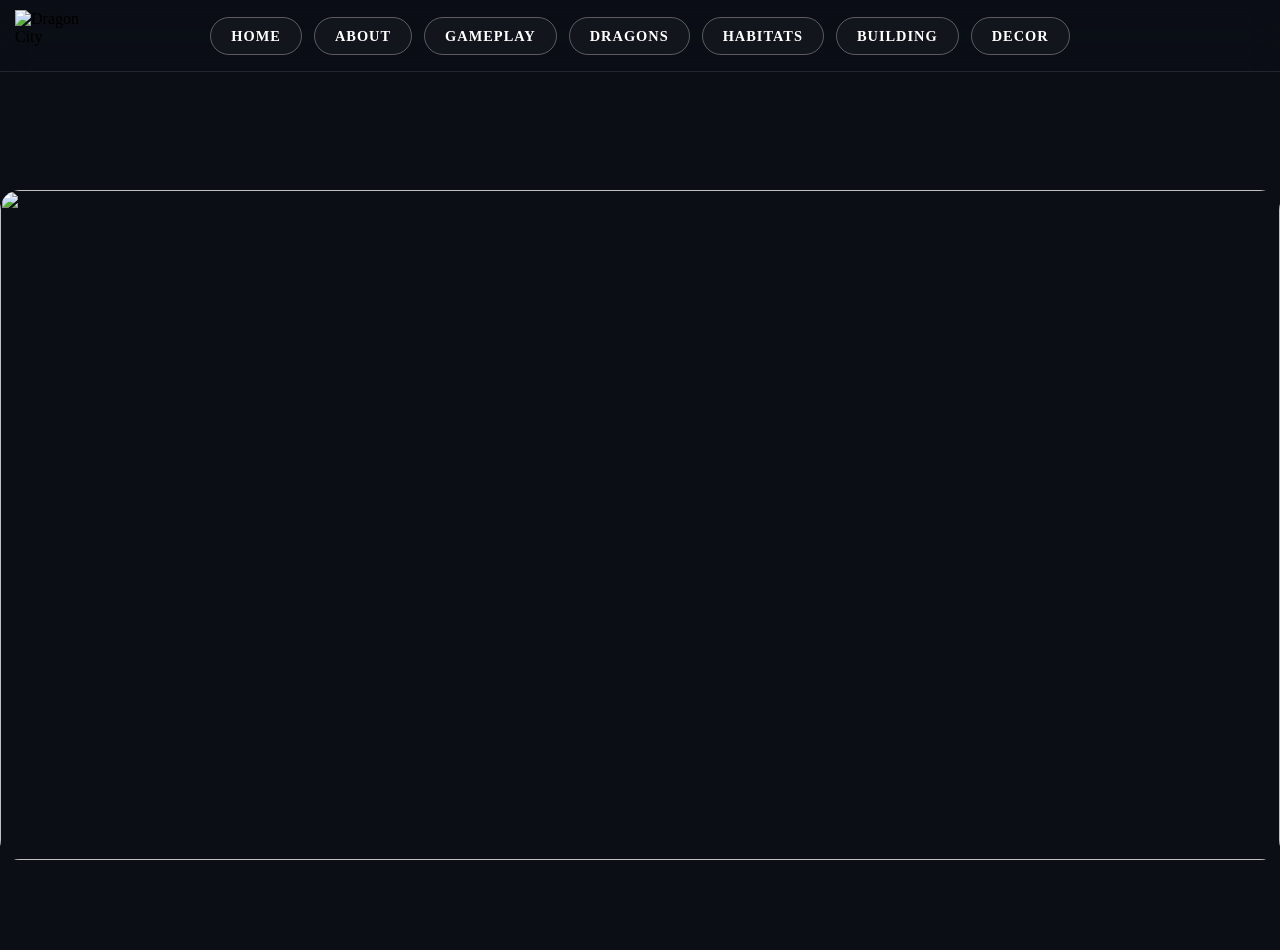
==== commit 2731c7ba: "Revise index.html for Dragon City Carousel feature Updated the HTML structure and styles for the Dra" ====
--- a/index.html
+++ b/index.html
@@ -1,22 +1,19 @@
 <!DOCTYPE html>
 <html lang="en">
 <head>
-    <meta charset="UTF-8">
-    <meta name="viewport" content="width=device-width, initial-scale=1.0">
-    <title>Dragon City</title>
-    <link rel="stylesheet" href="style.css">
-</head>
-<body>
-    <style>
-        * {
-            margin: 0;
-            padding: 0;
-            box-sizing: border-box;
-            font-family: system-ui, -apple-system, BlinkMacSystemFont, 'Segoe UI', Roboto, sans-serif;
-        }
-        html {
-            scroll-behavior: smooth;
-        }
+<meta charset="UTF-8">
+<meta name="viewport" content="width=device-width, initial-scale=1.0">
+
+<title>Dragon City Carousel</title>
+
+<style>
+
+* {
+    margin: 0;
+    padding: 0;
+    box-sizing: border-box;
+}
+
         body {
             min-height: 100vh;
             background-color: #0b0e14;
@@ -79,10 +76,96 @@
             background: linear-gradient(135deg, #2cc9e9, #324e96);
             border-color: #fff;
             box-shadow: 0 0 15px #25cfff, inset 0 0 10px rgba(255,255,255,0.3);
-            transform: translateY(-2px);
-        }  
-    </style>
-    <nav class="navbar">
+            transform: translateY(-2px); 
+            }
+
+header {
+    background: #071b2b;
+    color: white;
+    text-align: center;
+    padding: 20px;
+    font-size: 30px;
+    font-weight: bold;
+}
+.carousel {
+    width: 100%;
+    max-width: 1800px;
+    height: 670px;
+    margin: 50px auto;
+    overflow: hidden;
+    border-radius: 20px;
+}
+
+.slider {
+    display: flex;
+    width: 600%;
+    height: 100%;
+
+    animation: slide 18s infinite;
+}
+
+.card {
+    width: 16.666%;
+    position: relative;
+}
+
+.card img {
+    width: 100%;
+    height: 100%;
+    object-fit: fixed;
+}
+
+@keyframes slide {
+
+    0% {
+        transform: translateX(0);
+    }
+
+    15% {
+        transform: translateX(0);
+    }
+
+    20% {
+        transform: translateX(-16.666%);
+    }
+
+    35% {
+        transform: translateX(-16.666%);
+    }
+
+    40% {
+        transform: translateX(-33.333%);
+    }
+
+    55% {
+        transform: translateX(-33.333%);
+    }
+
+    60% {
+        transform: translateX(-50%);
+    }
+
+    75% {
+        transform: translateX(-50%);
+    }
+
+    80% {
+        transform: translateX(-66.666%);
+    }
+
+    95% {
+        transform: translateX(-66.666%);
+    }
+
+    100% {
+        transform: translateX(0);
+    }
+}
+
+
+</style>
+</head>
+<nav class="navbar">
     <img
         class="logo"
         src="https://upload.wikimedia.org/wikipedia/commons/f/f0/Dragon_City_logo_2022.png"
@@ -110,78 +193,65 @@
         </li>
         <li>
             <a href="Decor.html">Decor</a>
-        </li>s
+        </li>
     </ul>
 </nav>
-    <div class="ui-card">
-        
-        <!-- Header Branding Section -->
-        <header class="card-header">
-            <h1 class="main-title">Dragon City</h1>
-            <p class="subtitle">SIMULATION & STRATEGY</p>
-        </header>
-
-        <!-- Dynamic Statistics Section -->
-        <section class="stats-grid">
-            <div class="stat-item">
-                <span class="stat-number">2,200+</span>
-                <span class="stat-label">Dragons</span>
-            </div>
-            <div class="stat-item">
-                <span class="stat-number">80M+</span>
-                <span class="stat-label">Players</span>
-            </div>
-            <div class="stat-item">
-                <span class="stat-number">6</span>
-                <span class="stat-label">Rarities</span>
-            </div>
-        </section>
-        <div class="scroll-content">
-            <h2 class="section-title">✨ ABOUT THE GAME ✨</h2>
-            
-            <div class="feature-row">
-                <div class="feature-icon">🌴</div>
-                <div class="feature-text">
-                    <h3>BUILD ISLANDS</h3>
-                    <p>Construct customized elemental habitats and farm food to sustain your growing dragon empire.</p>
-                </div>
-            </div>
-
-            <!-- Row 2: Breed & Collect -->
-            <div class="feature-row">
-                <div class="feature-icon">🧬</div>
-                <div class="feature-text">
-                    <h3>BREED & COLLECT</h3>
-                    <p>Cross-breed different elements to hatch unique hybrid variants and fill out your Dragon Book.</p>
-                </div>
-            </div>
-
-            <!-- Row 3: Strategic Battles -->
-            <div class="feature-row">
-                <div class="feature-icon">⚔️</div>
-                <div class="feature-text">
-                    <h3>STRATEGIC BATTLES</h3>
-                    <p>Engage in turn-based PvP arenas leveraging elemental strengths, weaknesses, and special active perks.</p>
-                </div>
-            </div>
-
-            <!-- Row 4: Strategic Battles Duplicate -->
-            <div class="feature-row">
-                <div class="feature-icon">🍓</div>
-                <div class="feature-text">
-                    <h3>FEED YOUR DRAGON</h3>
-                    <p> Feed the dragon and train to become stronger and unlocked other Abilities</p>
-                </div>
-            </div>
-        </div>
-
-        <!-- Footer Module -->
-        <footer class="card-footer">
-            <span class="developer-info">Developer: Socialpoint</span>
-            <span class="badge">Free to Play</span>
-        </footer>
+<body>
+
+<div class="carousel">
+
+    <div class="slider">
+
+        <!-- DRAGON 1 -->
+        <div class="card">
+            <img src="https://store-images.s-microsoft.com/image/apps.60940.14098991041572765.24a22c10-771e-440c-b9aa-1522a505d4ba.f8aff810-310f-4b23-9d5c-e6b43337bf06">
+            <div class="info">
+  
+            </div>
+        </div>
+
+        <!-- DRAGON 2 -->
+        <div class="card">
+            <img src="https://articles-img.sftcdn.net/t_article_cover_xl/auto-mapping-folder/sites/3/2014/09/Dragon-City.jpg">
+            <div class="info">  
+            </div>
+        </div>
+
+        <!-- DRAGON 3 -->
+        <div class="card">
+            <img src="https://e.snmc.io/lk/o/x/1b7bb9bcfaa9205f7ba983ea10ea5a43/10185187">
+            <div class="info">
+            </div>
+        </div>
+
+        <!-- DRAGON 4 -->
+        <div class="card">
+            <img src="https://m.media-amazon.com/images/M/MV5BNjNjYTZhYjUtNTdjZC00NTQwLWI1NTEtZmI0MTcwMTM1Y2Q1XkEyXkFqcGc@._V1_FMjpg_UX1000_.jpg">
+            <div class="info">
+
+            </div>
+        </div>
+
+        <!-- DRAGON 5 -->
+        <div class="card">
+            <img src="https://images6.alphacoders.com/112/thumb-1920-1124131.png">
+            <div class="info">
+            </div>
+        </div>
+
+        <!-- DRAGON 6 -->
+        <div class="card">
+            <img src="https://encrypted-tbn0.gstatic.com/images?q=tbn:ANd9GcRIXU1i4FxpH3ewoSq9Dej7B1kZA8-s35I6lu6n0Kaj4ded2viVNnUYJ4k&s=10">
+            <div class="info">
+            </div>
+        </div>
 
     </div>
+
+</div>
+
+
+</button>
 
 </body>
 </html>
